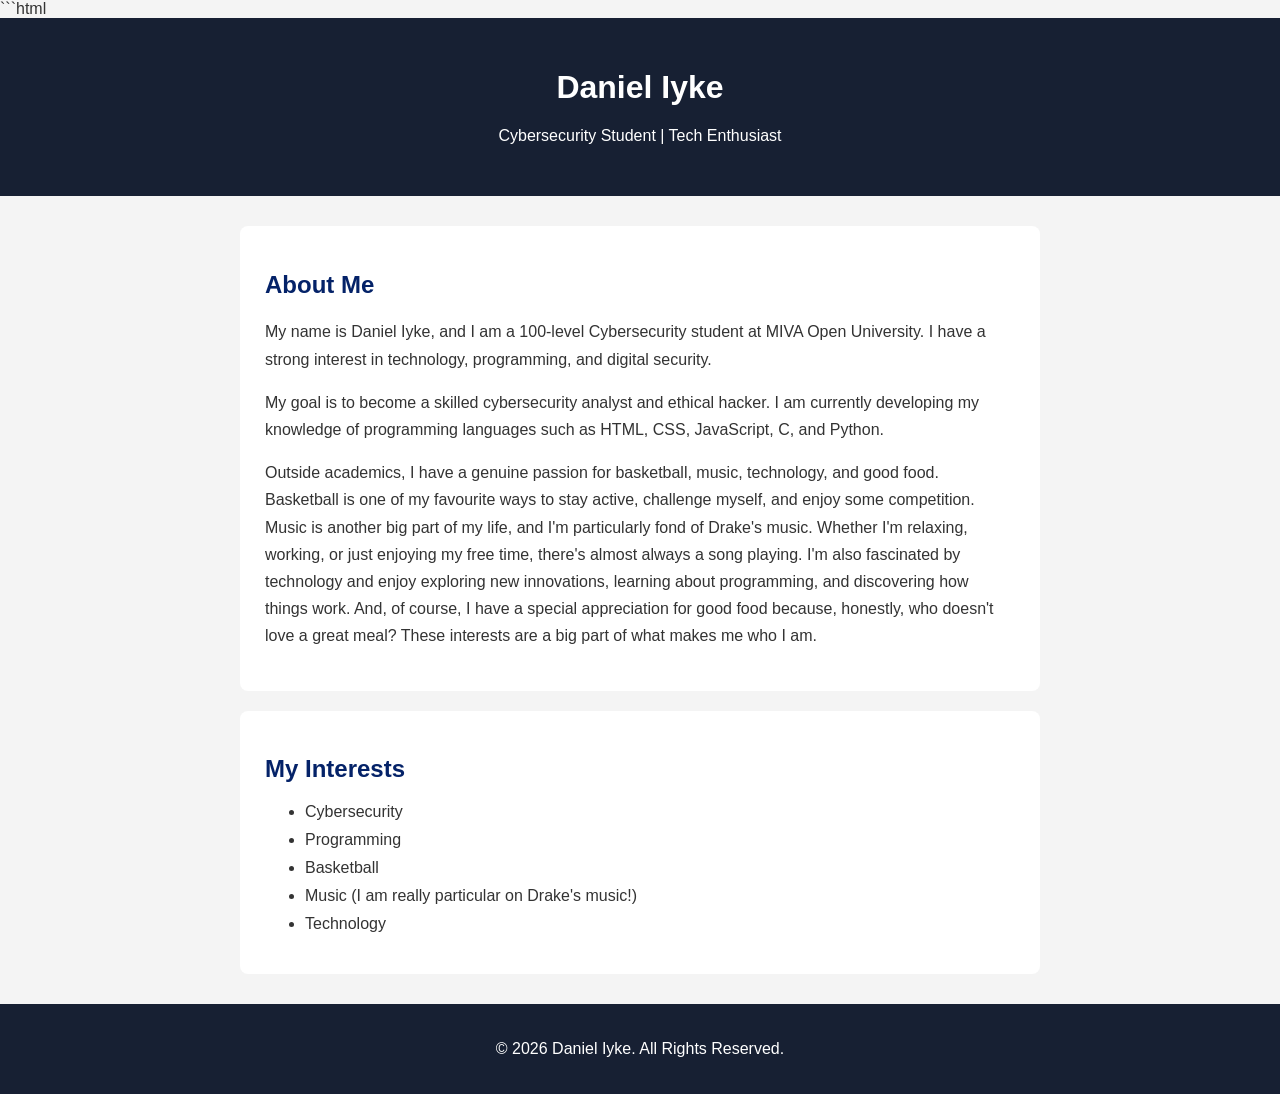
==== Webdev-projects/about-me-daniel-iyke/index.html @ 189dcf58 "Added contact form, floating button effects, and final planner CSS" ====
```html
<!DOCTYPE html>
<html lang="en">
<head>
    <meta charset="UTF-8">
    <meta name="viewport" content="width=device-width, initial-scale=1.0">
    <title>About Me - Daniel Iyke</title>
    <link rel="stylesheet" href="style.css">
</head>

<body>

    <header>
        <h1>Daniel Iyke</h1>
        <p>Cybersecurity Student | Tech Enthusiast</p>
    </header>

    <main>
        <section class="biography">
            <h2>About Me</h2>

            <p>
                My name is Daniel Iyke, and I am a 100-level
                Cybersecurity student at MIVA Open University.
                I have a strong interest in technology, programming,
                and digital security.
            </p>

            <p>
                My goal is to become a skilled cybersecurity analyst
                and ethical hacker. I am currently developing my
                knowledge of programming languages such as HTML,
                CSS, JavaScript, C, and Python.
            </p>

            <p>
                Outside academics, I have a genuine passion for basketball, music, technology, and good food. Basketball is one of my favourite ways to stay active, challenge myself, and enjoy some competition. Music is another big part of my life, and I'm particularly fond of Drake's music. Whether I'm relaxing, working, or just enjoying my free time, there's almost always a song playing. I'm also fascinated by technology and enjoy exploring new innovations, learning about programming, and discovering how things work. And, of course, I have a special appreciation for good food because, honestly, who doesn't love a great meal? These interests are a big part of what makes me who I am.

        </section>

        <section class="interests">
            <h2>My Interests</h2>

            <ul>
                <li>Cybersecurity</li>
                <li>Programming</li>
                <li>Basketball</li>
                <li>Music (I am really particular on Drake's music!)</li>
                <li>Technology</li>
            </ul>
        </section>
    </main>

    <footer>
        <p>&copy; 2026 Daniel Iyke. All Rights Reserved.</p>
    </footer>

</body>
</html>
---- Webdev-projects/about-me-daniel-iyke/style.css ----
body {
    font-family: Arial, sans-serif;
    background-color: #f4f4f4;
    margin: 0;
    padding: 0;
    color: #333;
}

header {
    background-color: #172033;
    color: white;
    text-align: center;
    padding: 30px;
}

header h1 {
    margin-bottom: 5px;
}

main {
    width: 80%;
    max-width: 800px;
    margin: 30px auto;
}

.biography, .interests {
    background-color: white;
    padding: 25px;
    margin-bottom: 20px;
    border-radius: 8px;
}

h2 {
    color: #042268;
}

p {
    line-height: 1.7;
}

li {
    margin-bottom: 10px;
}

footer {
    background-color: #172033;
    color: white;
    text-align: center;
    padding: 15px;
}

@media (max-width: 600px) {
    main {
        width: 90%;
    }
}
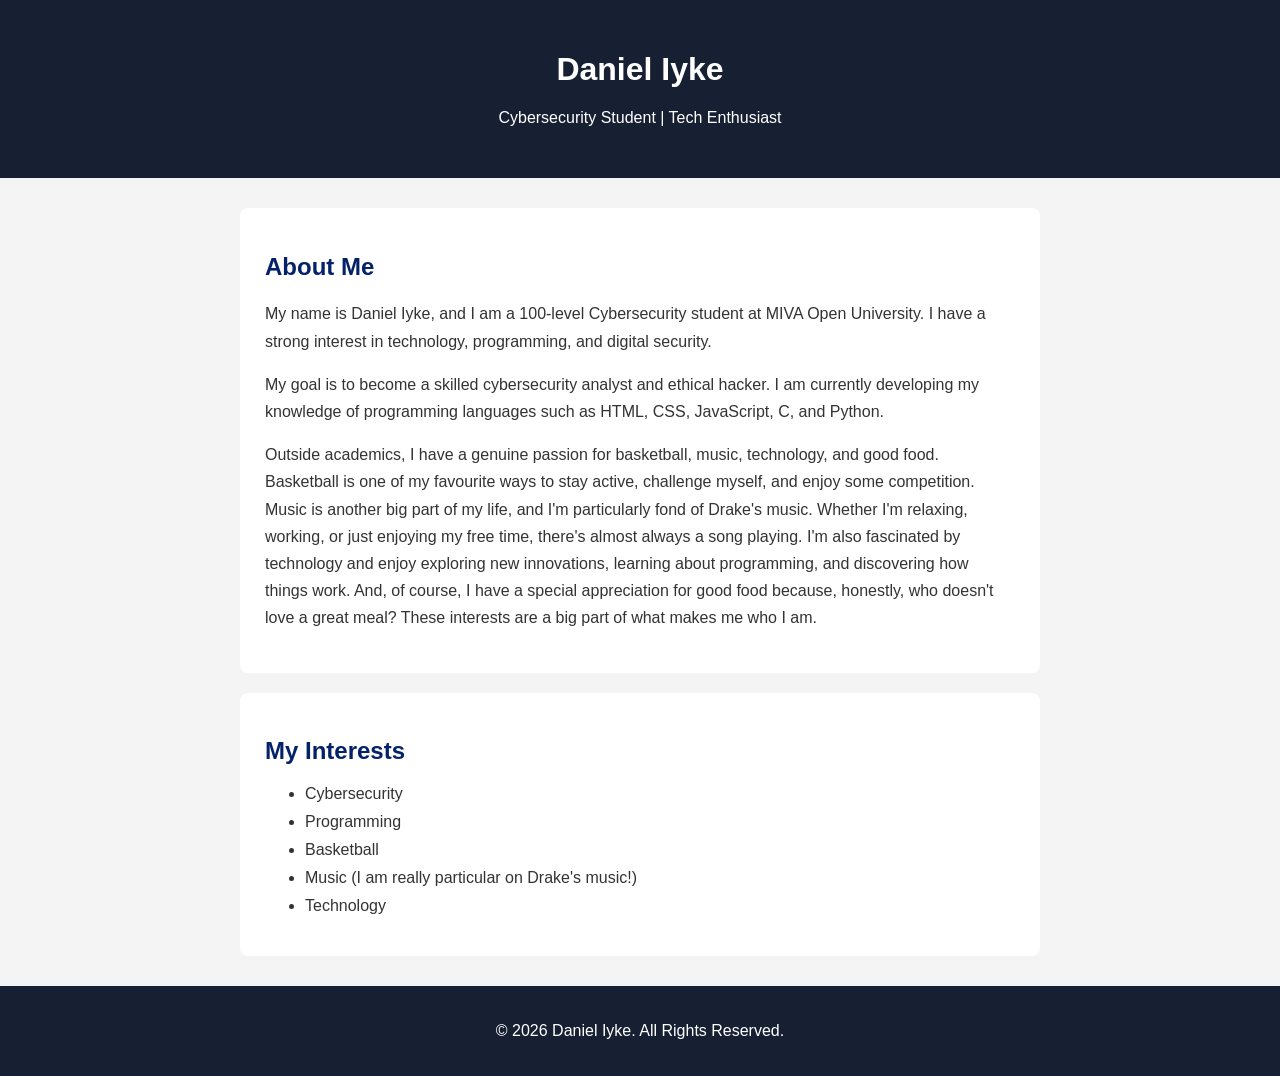
==== commit f8b6c22c: "Updated linked project website" ====
--- a/Webdev-projects/about-me-daniel-iyke/index.html
+++ b/Webdev-projects/about-me-daniel-iyke/index.html
@@ -1,4 +1,3 @@
-```html
 <!DOCTYPE html>
 <html lang="en">
 <head>
